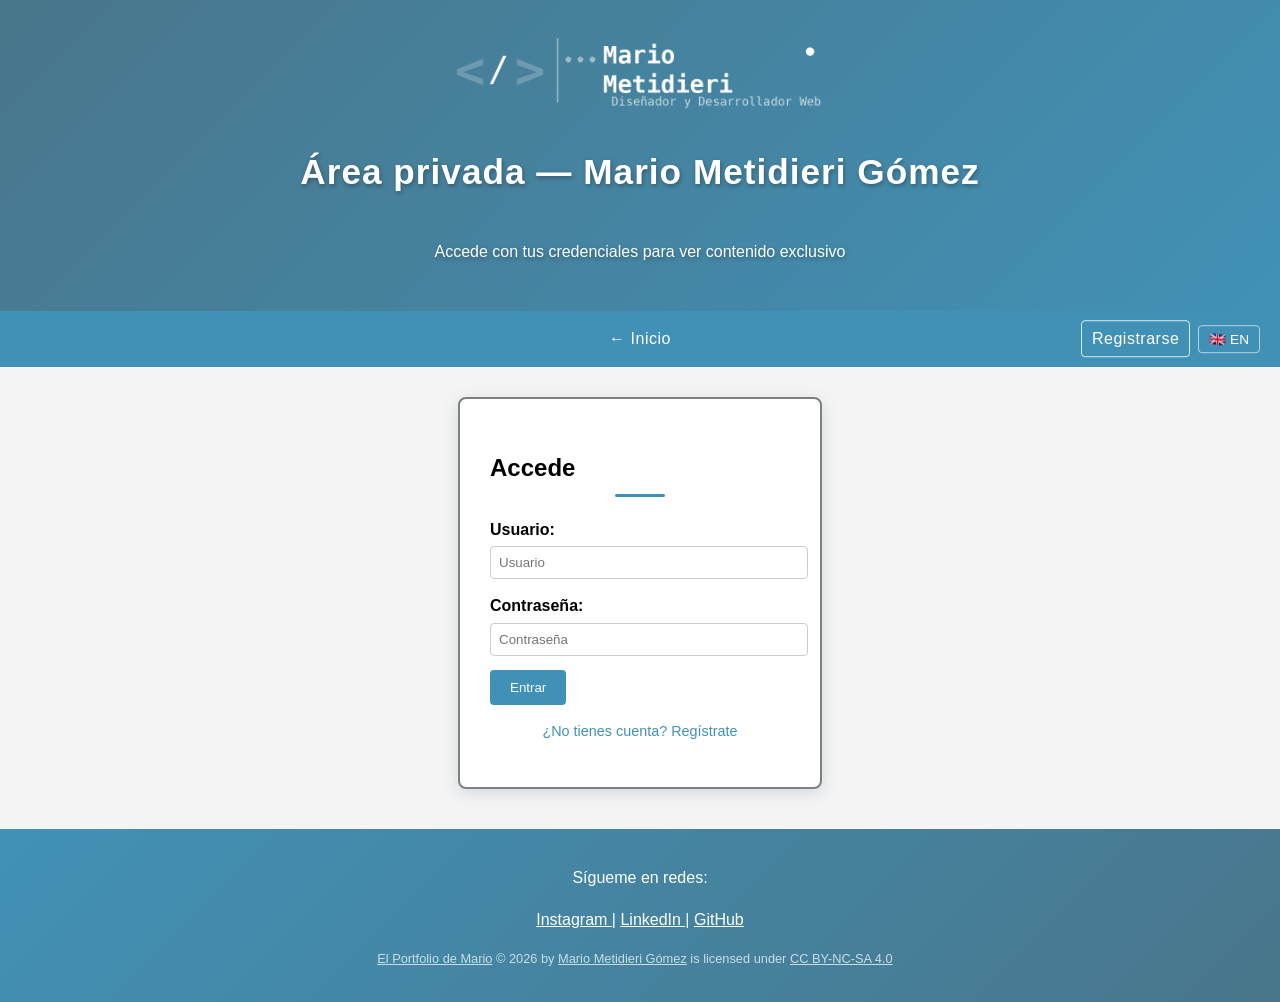
==== login.html @ 1552d6cc "subida de proyecto" ====
<!DOCTYPE html>
<html lang="es">
<head>
  <meta charset="UTF-8">
  <meta name="viewport" content="width=device-width, initial-scale=1.0">
  <title>Inicio de Sesión</title>
  <link rel="stylesheet" href="estilos.css">
  <link rel="icon" type="image/png" href="img/favicon.png">
</head>
<body>
  <!-- Cabecera -->
  <header>
    <img src="img/logo.png" alt="Logo Mario Metidieri Gómez" class="logo-header">
    <h1 data-es="Área privada — Mario Metidieri Gómez" data-en="Private area — Mario Metidieri Gómez">Área privada — Mario Metidieri Gómez</h1>
    <p data-es="Accede con tus credenciales para ver contenido exclusivo" data-en="Log in with your credentials to access exclusive content">Accede con tus credenciales para ver contenido exclusivo</p>
  </header>

  <!-- Menú -->
  <div id="menu">
    <a href="TareaFinal_Mario_Metidieri_Gomez.html" data-es="← Inicio" data-en="← Home">← Inicio</a>
    <div id="login">
      <a href="registro.html" class="btn-registro" data-es="Registrarse" data-en="Sign up">Registrarse</a>
      <button id="btn-idioma" class="btn-idioma">🇬🇧 EN</button>
    </div>
  </div>

  <!-- Contenido principal -->
  <div class="contenedor">
    <div class="login-box">
      <h2 data-es="Accede" data-en="Log in">Accede</h2>
      <form>
        <label for="usuario" data-es="Usuario:" data-en="Username:">Usuario:</label>
        <input type="text" id="usuario" name="usuario" placeholder="Usuario" required>

        <label for="password" data-es="Contraseña:" data-en="Password:">Contraseña:</label>
        <input type="password" id="password" name="password" placeholder="Contraseña" required>

        <button type="submit" data-es="Entrar" data-en="Log in">Entrar</button>
      </form>
      <p class="link-login">
        <a href="registro.html" data-es="¿No tienes cuenta? Regístrate" data-en="Don't have an account? Sign up">¿No tienes cuenta? Regístrate</a>
      </p>
    </div>
  </div>

  <!-- Pie de página -->
  <footer>
    <p data-es="Sígueme en redes:" data-en="Follow me:">Sígueme en redes:</p>
    <p class="redes">
      <a href="#">Instagram |</a>
      <a href="#">LinkedIn |</a>
      <a href="#">GitHub</a>
    </p>
    <p class="footer-license"><a href="TareaFinal_Mario_Metidieri_Gomez.html">El Portfolio de Mario</a> © 2026 by <a href="TareaFinal_Mario_Metidieri_Gomez.html">Mario Metidieri Gómez</a> is licensed under <a href="https://creativecommons.org/licenses/by-nc-sa/4.0/">CC BY-NC-SA 4.0</a><img src="https://mirrors.creativecommons.org/presskit/icons/cc.svg" alt="" style="max-width: 1em;max-height:1em;margin-left: .2em;"><img src="https://mirrors.creativecommons.org/presskit/icons/by.svg" alt="" style="max-width: 1em;max-height:1em;margin-left: .2em;"><img src="https://mirrors.creativecommons.org/presskit/icons/nc.svg" alt="" style="max-width: 1em;max-height:1em;margin-left: .2em;"><img src="https://mirrors.creativecommons.org/presskit/icons/sa.svg" alt="" style="max-width: 1em;max-height:1em;margin-left: .2em;"></p>
  </footer>
  <script src="idioma.js"></script>
</body>
</html>
---- estilos.css ----
/* Fondo y tipografía */
body {
  font-family: Arial, sans-serif;
  font-size: 16px;
  background-color: #f4f4f4;
  margin: 0;
  padding: 0;
  line-height: 1.6;
}

/* Cabecera */
header {
  background: linear-gradient(135deg, #49768B 0%, #4191B6 100%);
  color: white;
  text-align: center;
  padding: 30px;
  text-shadow: 1px 2px 4px rgba(0, 0, 0, 0.3);
  display: flex;
  flex-direction: column;
  align-items: center;
}
header h1 {
  font-size: 2.2rem;
  letter-spacing: 1px;
}
.logo-header {
  height: 80px;
  width: auto;
  margin-bottom: 10px;
  margin-left: 150px;
}

/* Menú */
#menu {
  display: flex;
  justify-content: center;
  align-items: center;
  gap: 5px;
  background-color: #4191B6;
  color: white;
  padding: 10px;
  position: relative;
}
#menu a {
  color: white;
  text-decoration: none;
  padding: 5px 10px;
  letter-spacing: 0.5px;
  transition: background-color 0.25s ease;
}
#menu a:hover {
  background-color: #2AA5E0;
}
#login {
  position: absolute;
  right: 20px;
  top: 50%;
  transform: translateY(-50%);
  z-index: 10;
  display: flex;
  align-items: center;
  gap: 8px;
}
#login a {
  background-color: #49768B;
  color: white;
  padding: 5px 10px;
  border-radius: 4px;
  text-decoration: none;
  transition: background-color 0.25s ease;
}
#login a:hover {
  background-color: #2AA5E0;
}

/* Botón de registro — estilo contorno */
.btn-registro {
  background-color: transparent !important;
  border: 1px solid rgba(255, 255, 255, 0.8);
}
.btn-registro:hover {
  background-color: rgba(255, 255, 255, 0.15) !important;
}

/* Botón de idioma */
.btn-idioma {
  background-color: transparent;
  border: 1px solid rgba(255, 255, 255, 0.6);
  color: white;
  padding: 5px 10px;
  border-radius: 4px;
  cursor: pointer;
  font-size: 0.85em;
  font-family: Arial, sans-serif;
  transition: background-color 0.25s ease;
}
.btn-idioma:hover {
  background-color: rgba(255, 255, 255, 0.15);
  transform: none;
}

/* Contenedor principal */
.contenedor {
  display: flex;
  flex-wrap: wrap;
  justify-content: center;
  align-items: flex-start;
  gap: 20px;
  margin: 30px 0;
}

/* Títulos de sección */
h2 {
  position: relative;
  padding-bottom: 10px;
}
h2::after {
  content: "";
  position: absolute;
  bottom: 0;
  left: 50%;
  transform: translateX(-50%);
  width: 50px;
  height: 3px;
  background-color: #4191B6;
  border-radius: 2px;
}
.info h2::after {
  left: 0;
  transform: none;
}

/* Proyectos */
#bloque_proyectos {
  text-align: center;
  padding: 20px;
}
#proyectos {
  display: grid;
  grid-template-columns: repeat(auto-fit, minmax(180px, 1fr));
  gap: 20px;
  max-width: 900px;
  margin: 20px auto 0;
  padding: 0 20px;
}
.proyecto {
  padding: 10px;
  border: 1px solid #ccc;
  background-color: white;
  transition: box-shadow 0.3s ease, transform 0.2s ease;
}
.proyecto:nth-child(even) {
  background-color: #e9f3f9;
}
.proyecto:hover {
  transform: translateY(-4px);
  box-shadow: 0 6px 16px rgba(65, 145, 182, 0.25);
}
.proyecto a {
  display: block;
  margin-top: 5px;
  text-decoration: none;
  color: #4191B6;
}
.proyecto a:hover {
  color: #2AA5E0;
  text-decoration: underline;
}

/* Cuadro de imagen */
.cuadro {
  width: 300px;
  padding: 20px;
  border: 2px solid grey;
  background-color: white;
  box-shadow: 0 2px 8px rgba(0, 0, 0, 0.12);
  overflow: hidden;
}
.cuadro img {
  width: 100%;
  height: auto;
  border: 1px solid #ddd;
  transition: transform 0.4s ease;
}
.cuadro:hover img {
  transform: scale(1.03);
}
.cuadro:has(video) {
  overflow: visible;
}
.cuadro video {
  width: 100%;
  height: auto;
  display: block;
  border: 1px solid #ddd;
}

/* Bloque de información */
.info {
  width: 420px;
  padding: 20px;
  border: 2px solid grey;
  background-color: #e9f3f9;
  text-align: left;
  box-shadow: 0 2px 8px rgba(0, 0, 0, 0.12);
}
.info ul {
  list-style: none;
  padding-left: 0;
}
.info ul li::before {
  content: "›";
  color: #4191B6;
  font-weight: bold;
  margin-right: 6px;
}

/* Secciones */
#sobre_mi, #contacto {
  display: flex;
  flex-direction: column;
  align-items: center;
  text-align: center;
  padding: 20px;
  background-color: white;
  margin: 20px;
  border: 1px solid #ccc;
}

/* Caja de login */
.login-box {
  background-color: white;
  border: 2px solid grey;
  padding: 30px;
  width: 300px;
  text-align: left;
  border-radius: 8px;
  box-shadow: 0 4px 16px rgba(73, 118, 139, 0.2);
}
.login-box input {
  width: 100%;
}

/* Formulario */
form {
  text-align: left;
  margin-top: 10px;
}
label {
  font-weight: bold;
  display: block;
  margin-top: 12px;
}

/* Checkbox y enlace secundario en registro */
.label-checkbox {
  display: flex;
  align-items: center;
  gap: 8px;
  font-weight: normal;
  margin: 8px 0;
  cursor: pointer;
}
.label-checkbox input[type="checkbox"] {
  width: auto;
  display: inline-block;
}
.link-login {
  margin-top: 15px;
  text-align: center;
  font-size: 0.9em;
}
input, textarea {
  width: 300px;
  padding: 8px;
  margin: 4px 0 14px;
  border: 1px solid #ccc;
  border-radius: 4px;
  display: block;
}
input:focus, textarea:focus {
  outline: 2px solid #4191B6;
  outline-offset: 2px;
  border-color: #4191B6;
}
button {
  background-color: #4191B6;
  color: white;
  border: none;
  padding: 10px 20px;
  cursor: pointer;
  border-radius: 4px;
  transition: background-color 0.3s ease, transform 0.2s ease;
}
button:hover {
  background-color: #2AA5E0;
  transform: translateY(-2px);
}

/* Tabla de datos */
.tabla-datos {
  width: 100%;
  border-collapse: collapse;
  margin-top: 15px;
  font-size: 0.9em;
}
.tabla-datos th, .tabla-datos td {
  border: 1px solid #c5dce8;
  padding: 8px 12px;
  text-align: left;
}
.tabla-datos th {
  background-color: #4191B6;
  color: white;
  font-weight: bold;
}
.tabla-datos tr:nth-child(even) td {
  background-color: #e9f3f9;
}

/* Enlaces */
a {
  color: #4191B6;
  text-decoration: none;
  transition: color 0.2s ease;
}
a:hover {
  color: #2AA5E0;
  text-decoration: underline;
}
a:visited {
  color: #6fa7c2;
}

/* Footer */
footer {
  background: linear-gradient(135deg, #4191B6 0%, #49768B 100%);
  color: white;
  text-align: center;
  padding: 20px;
  margin-top: 40px;
}
.redes a {
  color: white;
  text-decoration: underline;
}

/* Licencia Creative Commons */
.footer-license {
  font-size: 0.8em;
  margin-top: 15px;
  color: #c8dde8;
}
.footer-license a {
  color: #c8dde8;
  text-decoration: underline;
}
.footer-license img {
  vertical-align: middle;
}

/* Imágenes responsive */
img {
  max-width: 100%;
  height: auto;
}

/* Responsive — pantalla mediana */
@media (max-width: 768px) {
  header h1 {
    font-size: 1.6rem;
  }
  .logo-header {
    margin-left: 0;
  }
  .contenedor {
    flex-direction: column;
    align-items: center;
    padding: 0 15px;
  }
  .cuadro, .info {
    width: 100%;
    box-sizing: border-box;
  }
  #menu {
    flex-direction: column;
    align-items: center;
    gap: 0;
  }
  #menu a {
    padding: 12px 20px;
    width: 100%;
    text-align: center;
    box-sizing: border-box;
  }
  #login {
    position: static;
    transform: none;
    margin-top: 8px;
    flex-wrap: wrap;
    justify-content: center;
  }
}

/* Responsive — tablet pequeña */
@media (max-width: 600px) {
  #proyectos {
    grid-template-columns: 1fr;
  }
}

/* Responsive — móvil pequeño */
@media (max-width: 480px) {
  header h1 {
    font-size: 1.3rem;
  }
  .logo-header {
    height: 60px;
  }
}
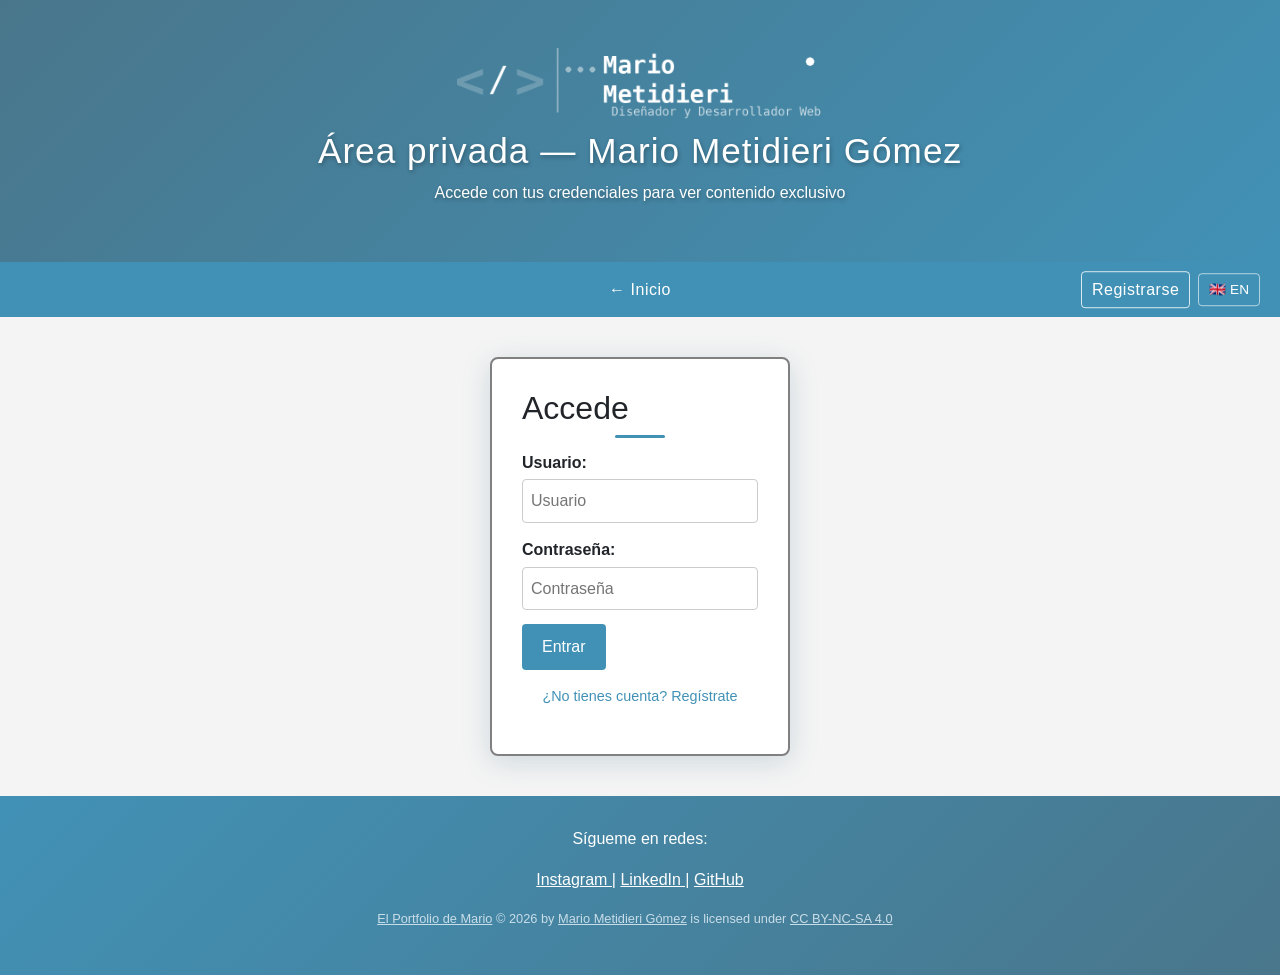
==== commit e108fdd8: "Mejoras visuales, Bootstrap 5, modal transcripción y menú hamburguesa - Bootstrap 5.3.3 CDN añadido " ====
--- a/login.html
+++ b/login.html
@@ -4,6 +4,7 @@
   <meta charset="UTF-8">
   <meta name="viewport" content="width=device-width, initial-scale=1.0">
   <title>Inicio de Sesión</title>
+  <link href="https://cdn.jsdelivr.net/npm/bootstrap@5.3.3/dist/css/bootstrap.min.css" rel="stylesheet">
   <link rel="stylesheet" href="estilos.css">
   <link rel="icon" type="image/png" href="img/favicon.png">
 </head>
@@ -17,6 +18,7 @@
 
   <!-- Menú -->
   <div id="menu">
+    <button id="btn-hamburguesa" aria-label="Abrir menú">☰</button>
     <a href="TareaFinal_Mario_Metidieri_Gomez.html" data-es="← Inicio" data-en="← Home">← Inicio</a>
     <div id="login">
       <a href="registro.html" class="btn-registro" data-es="Registrarse" data-en="Sign up">Registrarse</a>
@@ -36,6 +38,12 @@
         <input type="password" id="password" name="password" placeholder="Contraseña" required>
 
         <button type="submit" data-es="Entrar" data-en="Log in">Entrar</button>
+        <div class="alert alert-success d-none" id="msg-exito" role="alert">
+          ¡Mensaje enviado correctamente!
+        </div>
+        <div class="alert alert-danger d-none" id="msg-error" role="alert">
+          Hubo un error. Inténtalo de nuevo.
+        </div>
       </form>
       <p class="link-login">
         <a href="registro.html" data-es="¿No tienes cuenta? Regístrate" data-en="Don't have an account? Sign up">¿No tienes cuenta? Regístrate</a>
--- a/estilos.css
+++ b/estilos.css
@@ -13,7 +13,7 @@
   background: linear-gradient(135deg, #49768B 0%, #4191B6 100%);
   color: white;
   text-align: center;
-  padding: 30px;
+  padding: 40px 30px;
   text-shadow: 1px 2px 4px rgba(0, 0, 0, 0.3);
   display: flex;
   flex-direction: column;
@@ -72,6 +72,18 @@
 #login a:hover {
   background-color: #2AA5E0;
 }
+#menu a:visited,
+#login a:visited {
+  color: white;
+}
+#menu a:focus,
+#login a:focus {
+  outline-color: rgba(255, 255, 255, 0.8);
+}
+#menu a:active,
+#login a:active {
+  color: rgba(255, 255, 255, 0.75);
+}
 
 /* Botón de registro — estilo contorno */
 .btn-registro {
@@ -99,14 +111,19 @@
   transform: none;
 }
 
+/* Botón hamburguesa — visible solo en móvil */
+#btn-hamburguesa {
+  display: none;
+}
+
 /* Contenedor principal */
 .contenedor {
   display: flex;
   flex-wrap: wrap;
   justify-content: center;
   align-items: flex-start;
-  gap: 20px;
-  margin: 30px 0;
+  gap: 24px;
+  margin: 40px 0;
 }
 
 /* Títulos de sección */
@@ -144,17 +161,18 @@
   padding: 0 20px;
 }
 .proyecto {
-  padding: 10px;
+  padding: 14px;
   border: 1px solid #ccc;
   background-color: white;
-  transition: box-shadow 0.3s ease, transform 0.2s ease;
+  border-radius: 6px;
+  transition: box-shadow 0.35s ease, transform 0.25s ease;
 }
 .proyecto:nth-child(even) {
   background-color: #e9f3f9;
 }
 .proyecto:hover {
-  transform: translateY(-4px);
-  box-shadow: 0 6px 16px rgba(65, 145, 182, 0.25);
+  transform: translateY(-5px);
+  box-shadow: 0 8px 24px rgba(65, 145, 182, 0.30);
 }
 .proyecto a {
   display: block;
@@ -173,13 +191,15 @@
   padding: 20px;
   border: 2px solid grey;
   background-color: white;
-  box-shadow: 0 2px 8px rgba(0, 0, 0, 0.12);
+  border-radius: 8px;
+  box-shadow: 0 4px 20px rgba(0, 0, 0, 0.10);
   overflow: hidden;
 }
 .cuadro img {
   width: 100%;
   height: auto;
   border: 1px solid #ddd;
+  border-radius: 4px;
   transition: transform 0.4s ease;
 }
 .cuadro:hover img {
@@ -193,16 +213,18 @@
   height: auto;
   display: block;
   border: 1px solid #ddd;
+  border-radius: 4px;
 }
 
 /* Bloque de información */
 .info {
   width: 420px;
-  padding: 20px;
+  padding: 24px;
   border: 2px solid grey;
   background-color: #e9f3f9;
   text-align: left;
-  box-shadow: 0 2px 8px rgba(0, 0, 0, 0.12);
+  border-radius: 8px;
+  box-shadow: 0 4px 20px rgba(0, 0, 0, 0.10);
 }
 .info ul {
   list-style: none;
@@ -221,10 +243,11 @@
   flex-direction: column;
   align-items: center;
   text-align: center;
-  padding: 20px;
+  padding: 30px;
   background-color: white;
   margin: 20px;
   border: 1px solid #ccc;
+  border-radius: 8px;
 }
 
 /* Caja de login */
@@ -235,7 +258,7 @@
   width: 300px;
   text-align: left;
   border-radius: 8px;
-  box-shadow: 0 4px 16px rgba(73, 118, 139, 0.2);
+  box-shadow: 0 6px 28px rgba(73, 118, 139, 0.22);
 }
 .login-box input {
   width: 100%;
@@ -277,6 +300,7 @@
   border: 1px solid #ccc;
   border-radius: 4px;
   display: block;
+  resize: vertical;
 }
 input:focus, textarea:focus {
   outline: 2px solid #4191B6;
@@ -295,6 +319,7 @@
 button:hover {
   background-color: #2AA5E0;
   transform: translateY(-2px);
+  box-shadow: 0 4px 12px rgba(65, 145, 182, 0.35);
 }
 
 /* Tabla de datos */
@@ -324,12 +349,19 @@
   text-decoration: none;
   transition: color 0.2s ease;
 }
+a:visited {
+  color: #7aafc8;
+}
 a:hover {
   color: #2AA5E0;
   text-decoration: underline;
 }
-a:visited {
-  color: #6fa7c2;
+a:focus {
+  outline: 2px solid #4191B6;
+  outline-offset: 2px;
+}
+a:active {
+  color: #2d6a8a;
 }
 
 /* Footer */
@@ -337,12 +369,21 @@
   background: linear-gradient(135deg, #4191B6 0%, #49768B 100%);
   color: white;
   text-align: center;
-  padding: 20px;
+  padding: 30px 20px;
   margin-top: 40px;
 }
 .redes a {
   color: white;
   text-decoration: underline;
+}
+.redes a:visited {
+  color: white;
+}
+.redes a:focus {
+  outline-color: rgba(255, 255, 255, 0.8);
+}
+.redes a:active {
+  color: rgba(255, 255, 255, 0.75);
 }
 
 /* Licencia Creative Commons */
@@ -384,21 +425,44 @@
   }
   #menu {
     flex-direction: column;
-    align-items: center;
+    align-items: stretch;
     gap: 0;
   }
-  #menu a {
+  #btn-hamburguesa {
+    display: block;
+    background: none;
+    border: none;
+    color: white;
+    font-size: 1.6rem;
+    cursor: pointer;
+    padding: 12px;
+    width: 100%;
+    text-align: center;
+    transition: background-color 0.2s ease;
+  }
+  #btn-hamburguesa:hover {
+    background-color: rgba(255, 255, 255, 0.15);
+    transform: none;
+    box-shadow: none;
+  }
+  #menu > a,
+  #menu > #login {
+    display: none;
+  }
+  #menu.menu-abierto > a {
+    display: block;
     padding: 12px 20px;
     width: 100%;
     text-align: center;
     box-sizing: border-box;
   }
-  #login {
+  #menu.menu-abierto > #login {
+    display: flex;
     position: static;
     transform: none;
-    margin-top: 8px;
     flex-wrap: wrap;
     justify-content: center;
+    padding: 8px 0 12px;
   }
 }
 
@@ -418,3 +482,92 @@
     height: 60px;
   }
 }
+
+/* === MODAL TRANSCRIPCIÓN === */
+
+.btn-transcripcion {
+  display: block;
+  margin: 10px auto 0;
+  background-color: #4191B6;
+  color: white;
+  border: none;
+  padding: 6px 16px;
+  font-size: 0.82em;
+  border-radius: 4px;
+  cursor: pointer;
+  transition: background-color 0.25s ease, transform 0.2s ease;
+}
+.btn-transcripcion:hover {
+  background-color: #2AA5E0;
+  transform: translateY(-1px);
+  box-shadow: none;
+}
+
+.modal-overlay {
+  display: none;
+  position: fixed;
+  inset: 0;
+  background-color: rgba(0, 0, 0, 0.65);
+  z-index: 1000;
+  align-items: center;
+  justify-content: center;
+}
+.modal-overlay.activo {
+  display: flex;
+}
+.modal-caja {
+  background-color: white;
+  border-radius: 8px;
+  max-width: 700px;
+  width: 92%;
+  max-height: 80vh;
+  overflow-y: auto;
+  padding: 20px 20px 18px;
+  position: relative;
+  box-shadow: 0 8px 32px rgba(0, 0, 0, 0.30);
+}
+.modal-caja video {
+  width: 100%;
+  max-height: 460px;
+  object-fit: contain;
+  border-radius: 4px;
+  display: block;
+}
+.modal-cerrar {
+  position: absolute;
+  top: 10px;
+  right: 14px;
+  background: none;
+  border: none;
+  font-size: 1.7rem;
+  line-height: 1;
+  cursor: pointer;
+  color: #4191B6;
+  padding: 0;
+  transition: color 0.2s ease;
+}
+.modal-cerrar:hover {
+  color: #2AA5E0;
+  background-color: transparent;
+  transform: none;
+  box-shadow: none;
+}
+.transcripcion-texto {
+  margin-top: 20px;
+  font-size: 0.95em;
+  line-height: 1.75;
+  color: #333;
+}
+.transcripcion-texto h3 {
+  color: #4191B6;
+  margin-bottom: 12px;
+  padding-bottom: 8px;
+  border-bottom: 2px solid #e9f3f9;
+}
+
+@media (max-width: 480px) {
+  .modal-caja {
+    width: 95%;
+    padding: 22px 16px 16px;
+  }
+}
